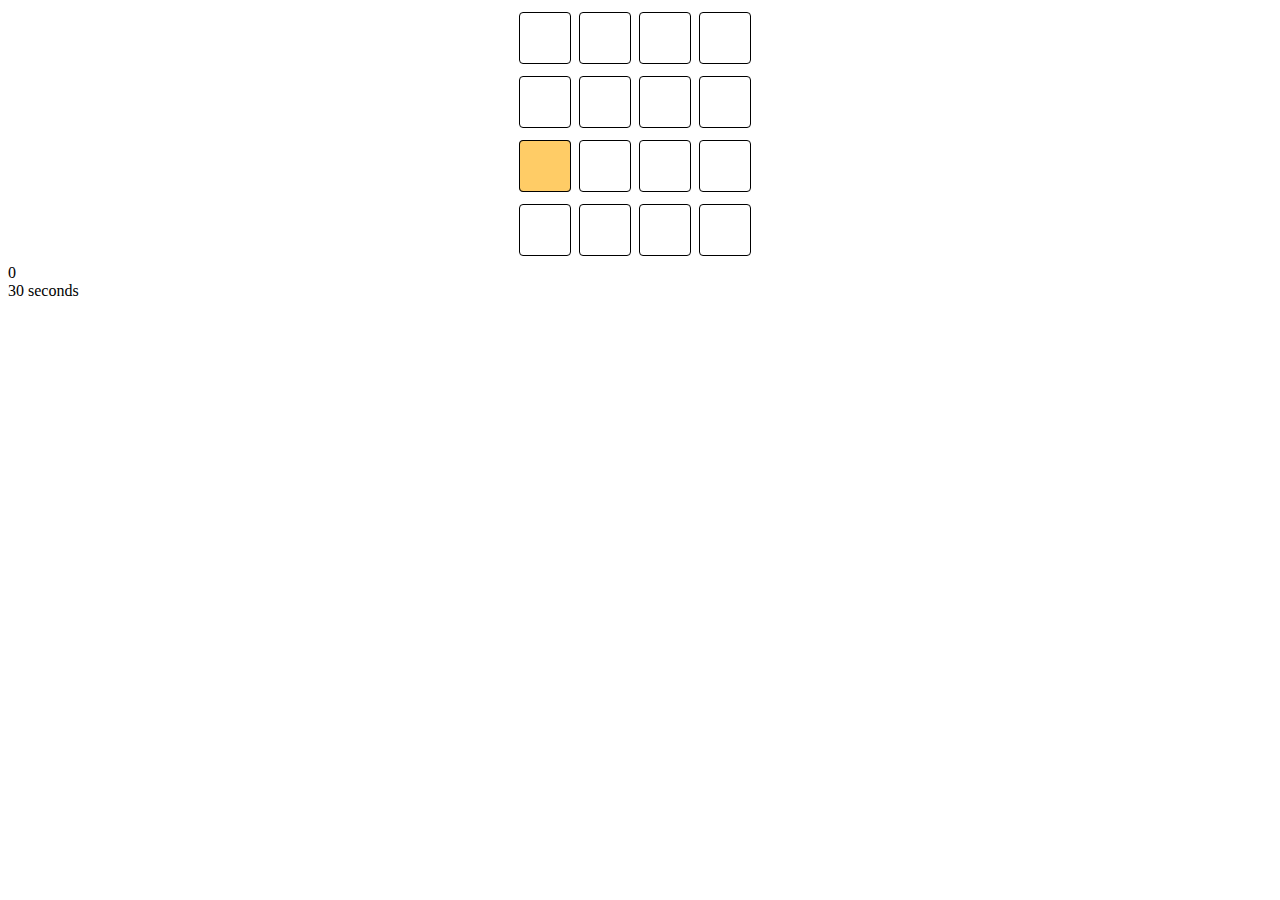
==== src/main/webapp/Wack/index.html @ 93dd068b "First commit. Works, using CSS animations" ====
<!DOCTYPE html>
<!--
The MIT License

Copyright 2016 osric.

Permission is hereby granted, free of charge, to any person obtaining a copy
of this software and associated documentation files (the "Software"), to deal
in the Software without restriction, including without limitation the rights
to use, copy, modify, merge, publish, distribute, sublicense, and/or sell
copies of the Software, and to permit persons to whom the Software is
furnished to do so, subject to the following conditions:

The above copyright notice and this permission notice shall be included in
all copies or substantial portions of the Software.

THE SOFTWARE IS PROVIDED "AS IS", WITHOUT WARRANTY OF ANY KIND, EXPRESS OR
IMPLIED, INCLUDING BUT NOT LIMITED TO THE WARRANTIES OF MERCHANTABILITY,
FITNESS FOR A PARTICULAR PURPOSE AND NONINFRINGEMENT. IN NO EVENT SHALL THE
AUTHORS OR COPYRIGHT HOLDERS BE LIABLE FOR ANY CLAIM, DAMAGES OR OTHER
LIABILITY, WHETHER IN AN ACTION OF CONTRACT, TORT OR OTHERWISE, ARISING FROM,
OUT OF OR IN CONNECTION WITH THE SOFTWARE OR THE USE OR OTHER DEALINGS IN
THE SOFTWARE.
-->
<html>
    <head>
        <title>Wack-A-Mole</title>
        <link type="text/css" rel="stylesheet" href="wack.css" />
        <meta charset="UTF-8">
        <meta name="viewport" content="width=device-width, initial-scale=1.0">
    </head>
    <body>
        <div>
        <div id="grid"></div>
        </div>
        <div id="score">0</div>
        <div id="time">30 seconds</div>
        <script src="/WebToys/js/jquery-3.1.0.min.js"></script>
        <script src="wack.js"></script>
    </body>
</html>
---- src/main/webapp/Wack/wack.css ----
/*
The MIT License

Copyright 2016 osric.

Permission is hereby granted, free of charge, to any person obtaining a copy
of this software and associated documentation files (the "Software"), to deal
in the Software without restriction, including without limitation the rights
to use, copy, modify, merge, publish, distribute, sublicense, and/or sell
copies of the Software, and to permit persons to whom the Software is
furnished to do so, subject to the following conditions:

The above copyright notice and this permission notice shall be included in
all copies or substantial portions of the Software.

THE SOFTWARE IS PROVIDED "AS IS", WITHOUT WARRANTY OF ANY KIND, EXPRESS OR
IMPLIED, INCLUDING BUT NOT LIMITED TO THE WARRANTIES OF MERCHANTABILITY,
FITNESS FOR A PARTICULAR PURPOSE AND NONINFRINGEMENT. IN NO EVENT SHALL THE
AUTHORS OR COPYRIGHT HOLDERS BE LIABLE FOR ANY CLAIM, DAMAGES OR OTHER
LIABILITY, WHETHER IN AN ACTION OF CONTRACT, TORT OR OTHERWISE, ARISING FROM,
OUT OF OR IN CONNECTION WITH THE SOFTWARE OR THE USE OR OTHER DEALINGS IN
THE SOFTWARE.
*/
/* 
    Created on : 16-Sep-2016, 18:18:28
    Author     : osric
*/

* {
    
}

#grid {
    width: 250px;
    margin: 0 auto;
}

.cell {
    position: relative;
    display: inline-block;
    width: 50px;
    height: 50px;
    margin: 4px;
    border: thin solid black;
    border-radius: 4px;
}

.pop {
    position: absolute;    
    bottom: -5px;
    left: -5px;
    background: #ffcc66;
}

.popup {    
    animation: fill 2000ms 1 forwards;
}

.popdown {
    animation: empty 500ms 1 forwards;
}

@keyframes fill {
    0% {
        height: 0px;
    }
    100% {
        height: 50px;
    }
}

@keyframes empty {
    0% {
        height: 50px;
    }
    100% {
        height: 0px;
    }
}
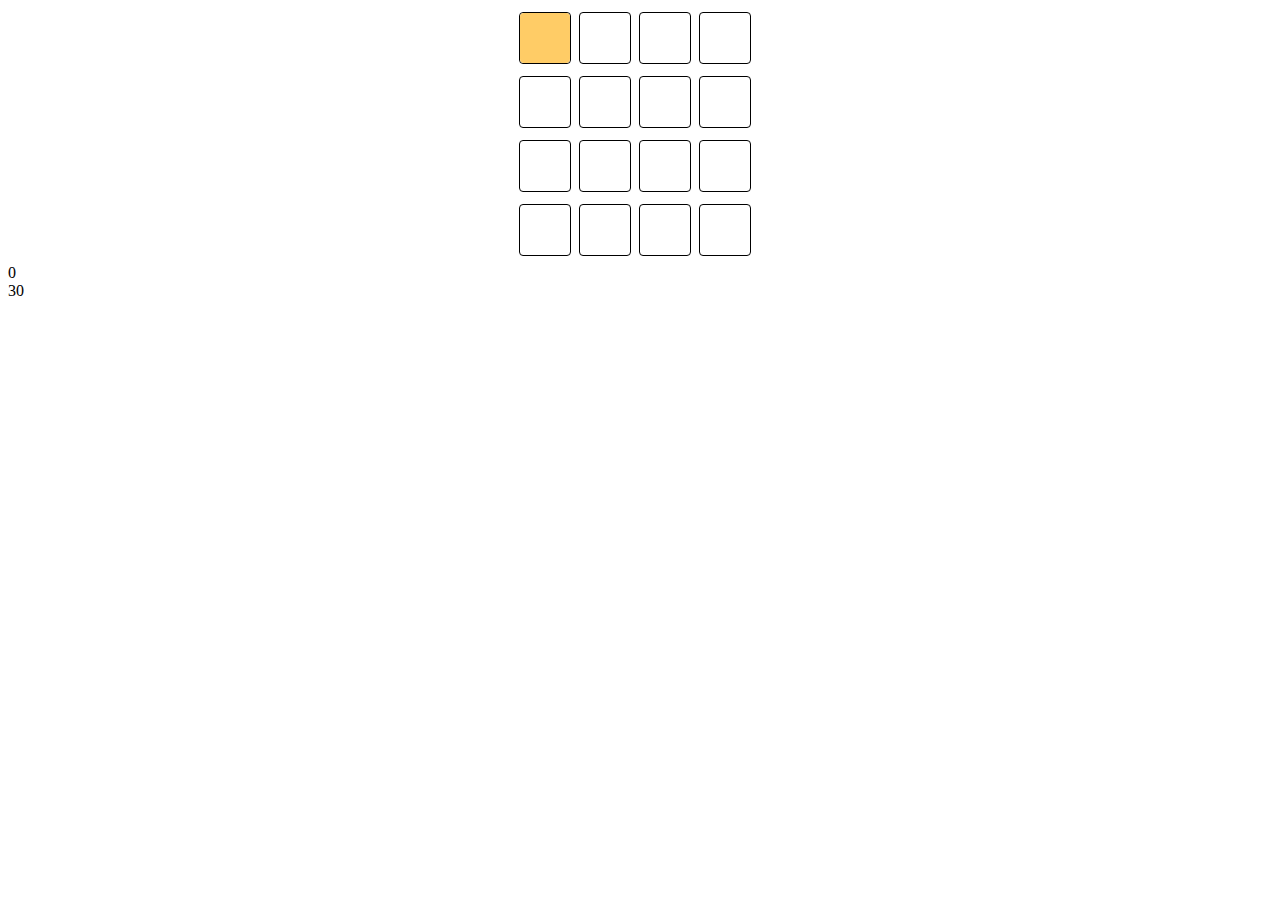
==== commit 2e85458f: "Now using CSS transitions. Smooth" ====
--- a/src/main/webapp/Wack/index.html
+++ b/src/main/webapp/Wack/index.html
@@ -34,8 +34,7 @@
         <div id="grid"></div>
         </div>
         <div id="score">0</div>
-        <div id="time">30 seconds</div>
-        <script src="/WebToys/js/jquery-3.1.0.min.js"></script>
+        <div id="time">30 seconds</div>        
         <script src="wack.js"></script>
     </body>
 </html>
--- a/src/main/webapp/Wack/wack.css
+++ b/src/main/webapp/Wack/wack.css
@@ -26,10 +26,6 @@
     Author     : osric
 */
 
-* {
-    
-}
-
 #grid {
     width: 250px;
     margin: 0 auto;
@@ -46,34 +42,24 @@
 }
 
 .pop {
+    display: inline-block;
+    width: 50px;    
+    margin: 4px;
+    border-radius: 4px;
     position: absolute;    
-    bottom: -5px;
-    left: -5px;
-    background: #ffcc66;
+    bottom: -4px;
+    left: -4px;
+    border: none;    
 }
 
 .popup {    
-    animation: fill 2000ms 1 forwards;
+    transition: height 1.0s cubic-bezier(0.645, 0.045, 0.355, 1);;
 }
 
 .popdown {
-    animation: empty 500ms 1 forwards;
+    transition: height 0.25s linear;
 }
 
-@keyframes fill {
-    0% {
-        height: 0px;
-    }
-    100% {
-        height: 50px;
-    }
+.popout {
+    transition: background 0.25s;
 }
-
-@keyframes empty {
-    0% {
-        height: 50px;
-    }
-    100% {
-        height: 0px;
-    }
-}
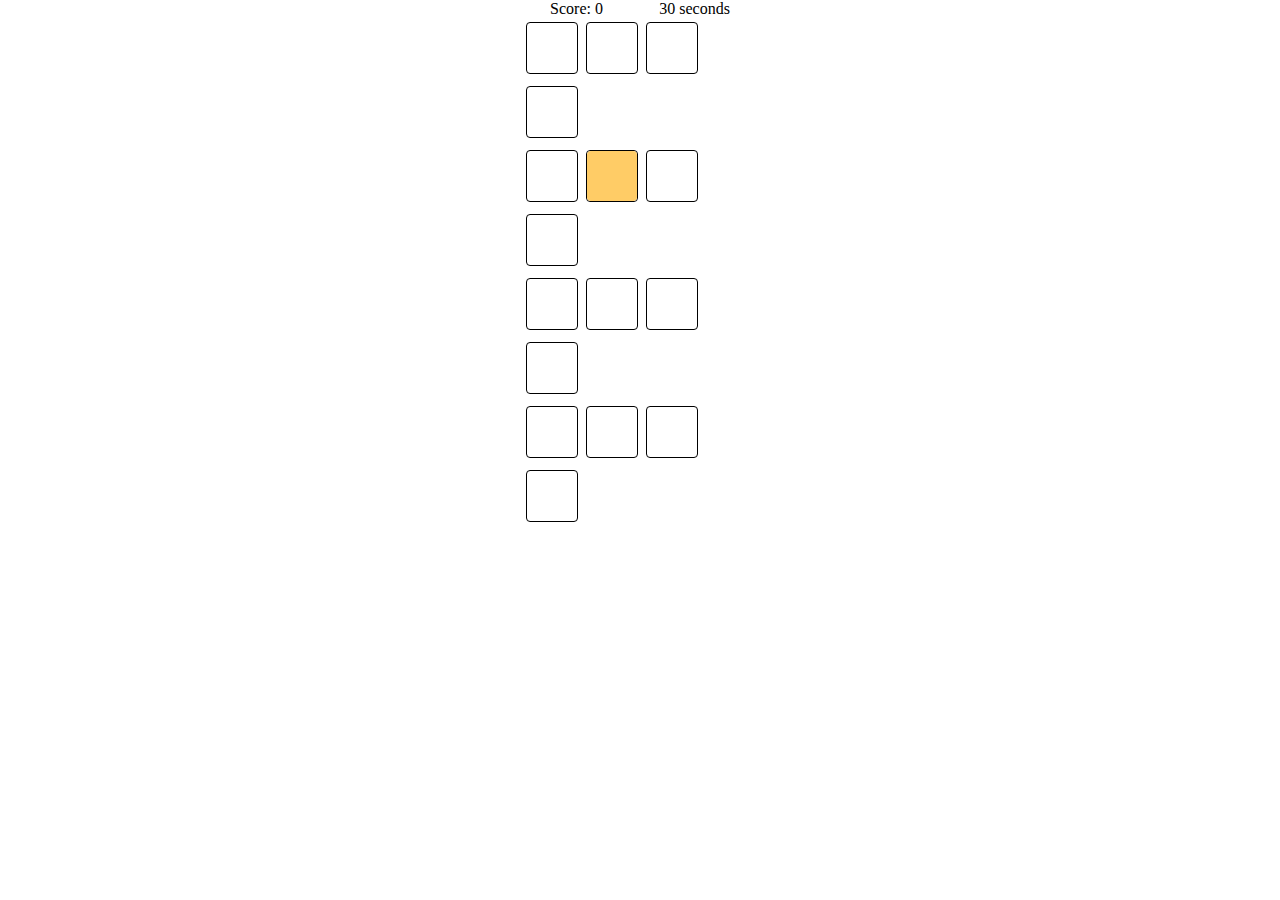
==== commit 9091be0f: "Starting to work on penalties" ====
--- a/src/main/webapp/Wack/index.html
+++ b/src/main/webapp/Wack/index.html
@@ -25,16 +25,19 @@
 <html>
     <head>
         <title>Wack-A-Mole</title>
-        <link type="text/css" rel="stylesheet" href="wack.css" />
+        <link id="styles" type="text/css" rel="stylesheet" href="wack.css" />
         <meta charset="UTF-8">
         <meta name="viewport" content="width=device-width, initial-scale=1.0">
     </head>
     <body>
+        <div id="status">
+        <div id="score">Score: 0</div>
+        <div id="time">30 seconds</div>
+        </div>
         <div>
         <div id="grid"></div>
         </div>
-        <div id="score">0</div>
-        <div id="time">30 seconds</div>        
+        
         <script src="wack.js"></script>
     </body>
 </html>
--- a/src/main/webapp/Wack/wack.css
+++ b/src/main/webapp/Wack/wack.css
@@ -26,9 +26,19 @@
     Author     : osric
 */
 
-#grid {
-    width: 250px;
+body {
+    width: 236px;
     margin: 0 auto;
+}
+#grid {        
+   
+}
+
+#status {
+    display: flex;
+    flex-flow: row nowrap;
+    align-items: center;
+    justify-content: space-around;
 }
 
 .cell {
@@ -53,7 +63,7 @@
 }
 
 .popup {    
-    transition: height 1.0s cubic-bezier(0.645, 0.045, 0.355, 1);;
+    transition: height 5.0s cubic-bezier(0.645, 0.045, 0.355, 1);
 }
 
 .popdown {
@@ -63,3 +73,8 @@
 .popout {
     transition: background 0.25s;
 }
+
+.rotate {
+    transform: rotate(0deg);
+    transition: transform 2.0s cubic-bezier(0.645, 0.045, 0.355, 1);
+}